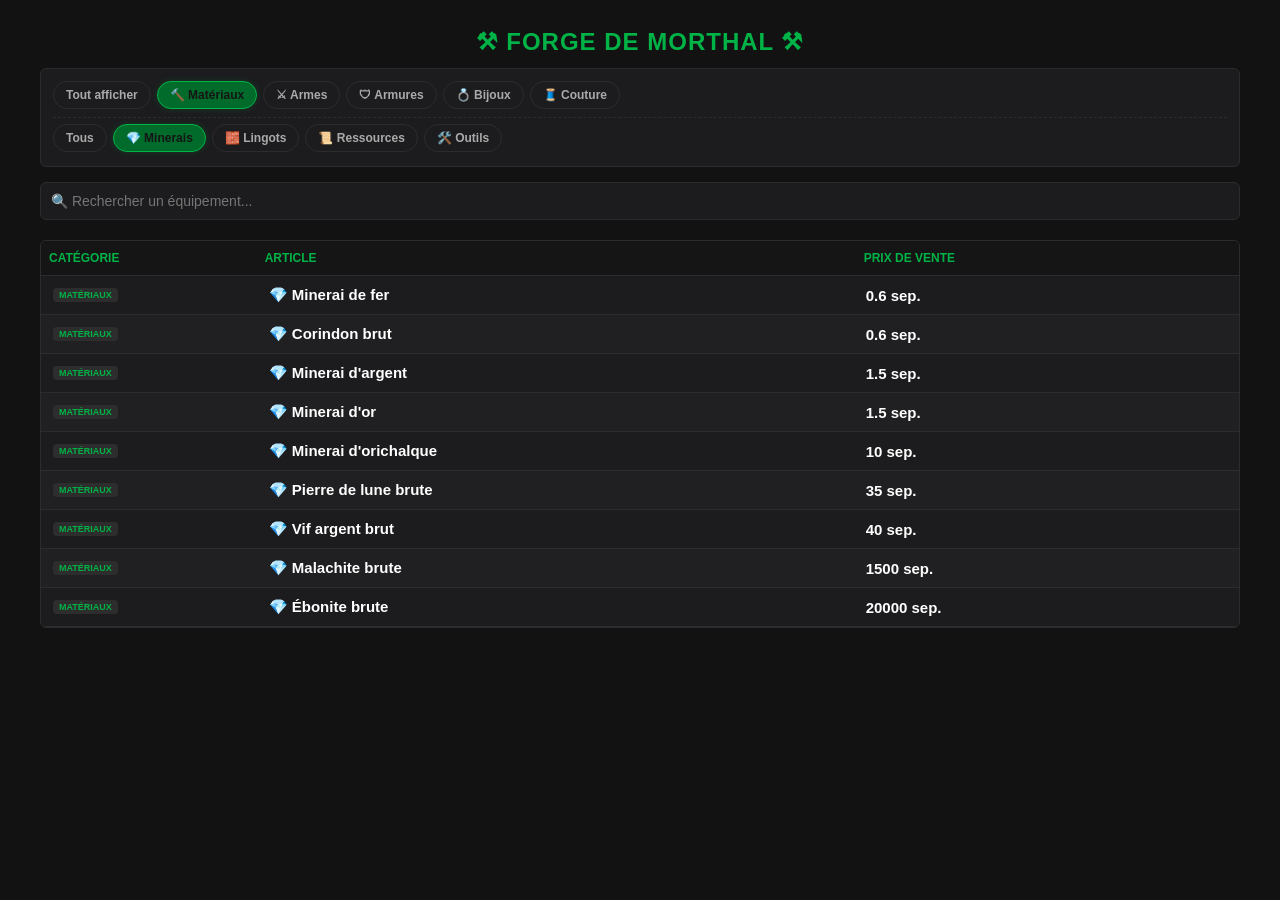
==== index.html @ 5da3e49d "Renommage Vitrine" ====
<!DOCTYPE html>
<html lang="fr">
<head>
    <meta charset="UTF-8">
    <meta name="viewport" content="width=device-width, initial-scale=1.0">
    <title>⚔ Tarifs de la Forge de Morthal ⚔</title>
    <link rel="stylesheet" href="style.css">
</head>
<body class="vitrine-body">

    <!-- Bloc HTML pour l'affichage de vos bannières sur PC -->
    <div class="banner-morthal banner-left"></div>
    <div class="banner-morthal banner-right"></div>

    <h1>⚒ Forge de Morthal ⚒</h1>

    <!-- 1. BLOC DES FILTRES (Séparé) -->
    <div class="filter-container">
        <div id="main-filter-row" class="filter-scroll">
            <button class="filter-btn active" data-cat="tous">Tout afficher</button>
            <button class="filter-btn" data-cat="Matériaux">🔨 Matériaux</button>
            <button class="filter-btn" data-cat="Arme">⚔ Armes</button>
            <button class="filter-btn" data-cat="Armure">🛡 Armures</button>
            <button class="filter-btn" data-cat="Bijou">💍 Bijoux</button>
            <button class="filter-btn" data-cat="Couture">🧵 Couture</button>
        </div>
        <div id="sub-filter-row" class="filter-scroll">
            <!-- Rempli dynamiquement en JavaScript -->
        </div>
    </div>

    <!-- 2. LA BARRE DE RECHERCHE (Isolée pour laisser passer le fond noir) -->
    <input type="text" id="search" class="search-box" placeholder="🔍 Rechercher un équipement...">

    <!-- 3. BLOC DU TABLEAU DE LA VITRINE (Isolé) -->
    <div class="table-container">
        <table class="vitrine-table">
            <thead>
                <tr>
                    <th>Catégorie</th>
                    <th>Article</th>
                    <th>Prix de Vente</th>
                </tr>
            </thead>
            <tbody id="table-body">
                <!-- Rempli dynamiquement par vitrine.js -->
            </tbody>
        </table>

    </div>
    <!-- Galerie des ensembles d'armures disponibles sous le tableau -->
    <!-- Galerie dynamique des ensembles d'armures disponibles sous le tableau -->
    <div id="armor-preview-container" style="display: none;">
        <h2 id="armor-preview-main-title">🛡️ Ensembles d'Armures Disponibles</h2>
        <div class="armor-previews-grid" id="armor-previews-grid">
            <!-- Injecté dynamiquement par le JavaScript -->
        </div>
    </div>





    <script src="catalogue.js"></script>
    <script src="vitrine.js"></script>
</body>
</html>
---- style.css ----
/* =========================================================================
   1. THÈME ET STYLES GÉNÉRAUX - FORGE DE MORTHAL VIF
   ========================================================================= */
:root { 
    /* Fonds ultra-sombres et lisibles d'origine */
    --bg: #121212;          
    --card: #1c1c1e;        
    --text: #e0e0e0;        
    --border: #2c2c2e;      
    --court: #ff6b6b;       
    --success: #2ecc71;     
    
    /* Le VRAI vert émeraude vif de Morthal */
    --accent: #006b2b;      /* Vert vif profond pour les boutons enfoncés et caddies */
    --accent-light: #00b347;/* Vert émeraude lumineux pour les textes et titres */
    --accent-blue: #46535f; /* Gris-bleu des marais */
}

body { 
    font-family: -apple-system, BlinkMacSystemFont, "Segoe UI", Roboto, sans-serif; 
    background: var(--bg) !important; 
    color: var(--text); 
    margin: 0; 
    padding: 8px; 
    padding-bottom: 25px; 
    -webkit-tap-highlight-color: transparent; 
}

h1, .vitrine-body h1 { 
    font-size: 24px; 
    color: var(--accent-light) !important; 
    text-align: center; 
    margin: 8px 0 12px;
    text-transform: uppercase; 
    letter-spacing: 1px; 
}

h2, h3, .order-item strong, #orders-list strong { 
    font-size: 15px; 
    color: var(--accent-light) !important; 
    margin: 5px 0 12px; 
    text-align: center; 
}

/* =========================================================================
   2. ONGLETS, FILTRES ET FORMULAIRES
   ========================================================================= */
.tabs { 
    display: flex; 
    background: var(--card); 
    border: 1px solid var(--border); 
    border-radius: 8px; 
    margin-bottom: 10px; 
    overflow: hidden; 
}

.tab-btn { 
    background: none; 
    border: none; 
    color: #aaaaaa; 
    padding: 10px 2px; 
    cursor: pointer; 
    font-weight: bold; 
    width: 100%; 
    font-size: 12px; 
    text-align: center; 
    transition: all 0.2s ease;
}

.tab-btn.active { 
    color: #ffffff !important; 
    background: #151515 !important; 
    box-shadow: inset 0 -2px 0 var(--accent-light) !important; 
}

.tab-content { 
    display: none; 
}

.tab-content.active { 
    display: block; 
}

.filter-container { 
    margin-bottom: 10px; 
    display: flex; 
    flex-direction: column; 
    gap: 6px; 
}

.filter-scroll { 
    display: flex; 
    gap: 5px; 
    overflow-x: auto; 
    padding-bottom: 2px; 
    scrollbar-width: none; 
    -webkit-overflow-scrolling: touch; 
}

.filter-scroll::-webkit-scrollbar { 
    display: none; 
}

.filter-btn { 
    flex: 0 0 auto; 
    background: var(--card); 
    border: 1px solid var(--border); 
    color: #aaa; 
    padding: 6px 12px; 
    border-radius: 15px; 
    cursor: pointer; 
    font-size: 12px; 
    font-weight: bold; 
    transition: all 0.15s ease;
}

.filter-btn.active { 
    background: var(--accent) !important; 
    color: #151515 !important; 
    border-color: var(--accent-light) !important; 
    box-shadow: 0 0 6px rgba(0, 179, 71, 0.2);
}

#sub-filter-row { 
    display: none; 
    border-top: 1px dashed var(--border); 
    padding-top: 6px; 
}

.search-box, #search-editor { 
    width: 100%; 
    padding: 10px; 
    margin-bottom: 12px; 
    border-radius: 6px; 
    border: 1px solid var(--border); 
    background: var(--card); 
    color: #fff; 
    box-sizing: border-box; 
    font-size: 14px; 
}
/* =========================================================================
   3. TABLEAUX, BADGES ET BOUTONS DE PANIER
   ========================================================================= */
.table-container { 
    background: var(--card); 
    border-radius: 6px; 
    border: 1px solid var(--border); 
    overflow: hidden; 
}

table { 
    width: 100%; 
    border-collapse: collapse; 
    text-align: left; 
    font-size: 15px; 
}

th, td { 
    padding: 8px 10px; 
    border-bottom: 1px solid var(--border); 
}

th { 
    background: #151515; 
    color: var(--accent-light) !important; 
    font-weight: bold; 
    text-transform: uppercase; 
    font-size: 12px; 
}

.badge { 
    background: #2d2d2d !important;
    padding: 2px 6px; 
    border-radius: 4px; 
    font-size: 9px; 
    color: var(--accent-light) !important; 
    font-weight: bold; 
    text-transform: uppercase; 
    border: none !important; 
}

.badge.mat-badge {
    background: #1e2327 !important;
    color: #8bb2d6 !important;
    border: 1px solid var(--accent-blue) !important;
}

.cart-add-btn { 
    background: var(--accent) !important; 
    border: 1px solid var(--accent-light) !important;
    color: #ffffff !important; 
    font-size: 13px; 
    cursor: pointer; 
    width: 26px; 
    height: 26px; 
    border-radius: 5px; 
    display: flex; 
    align-items: center; 
    justify-content: center; 
}

.cart-qty-badge { 
    background-color: #19241c !important; 
    border: 1px solid var(--accent-light) !important; 
    color: #ffffff !important; 
    font-size: 11px !important; 
    font-weight: bold !important; 
    padding: 2px 6px !important; 
    border-radius: 4px !important; 
    display: inline-block !important; 
    cursor: pointer; 
}

button.submit, button[type="submit"], #catalog-form button { 
    background: var(--accent) !important; 
    color: #ffffff !important; 
    border: 1px solid var(--accent-light) !important; 
    padding: 10px; 
    width: 100%; 
    font-weight: bold; 
    border-radius: 5px; 
    cursor: pointer; 
    margin-top: 12px; 
    font-size: 14px; 
    transition: background-color 0.2s;
}

button.submit:hover, button[type="submit"]:hover {
    background: #008f39 !important;
}
.order-item { 
    background: var(--card); 
    padding: 12px; 
    border-radius: 6px; 
    margin-bottom: 10px; 
    border-left: 3px solid var(--accent-light) !important; 
    border: 1px solid var(--border); 
    position: relative; 
}

.delete-btn { 
    background: none; 
    border: none; 
    color: var(--court); 
    font-weight: bold; 
    cursor: pointer; 
    position: absolute; 
    top: 10px; 
    right: 10px; 
    font-size: 14px; 
}

.price-line { 
    display: flex; 
    justify-content: space-between; 
    margin: 3px 0; 
    font-size: 15px; 
}

.card-header-row { 
    display: flex; 
    justify-content: space-between; 
    align-items: center; 
    width: 100%; 
    height: 26px; 
}

.cart-actions-wrapper { 
    display: flex !important; 
    align-items: center !important; 
    gap: 6px !important; 
}

.inline-prices { 
    display: flex; 
    gap: 6px; 
    font-size: 13px; 
    font-weight: bold; 
}

.p-view { color: #fff; }
.c-view { color: var(--court); }
.ingredients { font-size: 11px; color: #aaa; font-style: italic; }

.checkbox-container { 
    display: flex; 
    gap: 15px; 
    margin: 10px 0; 
    background: #121212; 
    padding: 10px; 
    border-radius: 6px; 
    border: 1px solid var(--border); 
}

.checkbox-label { 
    display: flex; 
    align-items: center; 
    gap: 6px; 
    font-size: 13px; 
    font-weight: bold; 
    cursor: pointer; 
    color: #e0e0e0; 
    margin: 0; 
}

form { 
    background: var(--card); 
    padding: 12px; 
    border-radius: 6px; 
    border: 1px solid var(--border); 
    max-width: 500px; 
    margin: 0 auto 15px; 
}

label { 
    display: block; 
    margin: 8px 0 4px; 
    font-weight: bold; 
    font-size: 12px; 
    color: #bbb; 
}

input, textarea { 
    width: 100%; 
    padding: 9px; 
    border-radius: 5px; 
    border: 1px solid var(--border); 
    background: #121212; 
    color: #fff; 
    box-sizing: border-box; 
    font-size: 14px; 
}
/* =========================================================================
   4. RESPONSIVE ET COMPORTEMENT MOBILE / TABLETTE (max-width: 1023px)
   ========================================================================= */
@media (max-width: 1023px) {
    table, thead, tbody, th, td, tr { display: block; } 
    thead { display: none; }
    #table-body tr { 
        padding: 8px 8px; 
        border-bottom: 1px solid var(--border); 
        background: var(--card); 
        margin-bottom: 5px; 
        border-radius: 6px; 
        border: 1px solid var(--border); 
    }
    #table-body td { 
        padding: 2px 0; 
        border: none; 
        display: flex; 
        justify-content: space-between; 
        align-items: center; 
    }
    #table-body td:first-child { 
        display: block; 
        width: 100%; 
        margin-bottom: 4px; 
        padding-bottom: 4px; 
        border-bottom: 1px dashed #2d2d2d; 
    }
    #table-body td:nth-child(2) { 
        font-size: 14px; 
        color: #fff; 
        font-weight: bold; 
        display: flex; 
        justify-content: space-between; 
        align-items: center; 
        width: 100%; 
        border-bottom: 1px dashed #2d2d2d; 
        padding-bottom: 4px; 
        margin-bottom: 4px; 
    }
    #table-body td:nth-child(3), #table-body td:nth-child(4) { display: none; }
    #table-body td:last-child { display: block; color: #bbb; }

    .editor-row {
        display: grid !important;
        grid-template-columns: 1fr 1fr;
        gap: 10px;
        padding: 12px;
        background: var(--card);
        margin-bottom: 15px;
        border: 1px solid var(--border);
        border-radius: 6px;
    }
    .editor-row td { display: block !important; width: 100% !important; padding: 0 !important; border: none !important; }
    .cell-meta { display: flex !important; justify-content: flex-start; align-items: center; gap: 8px; margin-bottom: 4px; grid-column: span 2; flex-wrap: nowrap !important; }
    .sub-badge-config { font-size: 11px; color: var(--accent-light) !important; text-transform: uppercase; font-weight: bold; }
    .cell-nom, .cell-ing { grid-column: span 2; }
    .cell-revente { grid-column: 1; }
    .cell-cout { grid-column: 2; }
}

.badges-wrapper { display: flex; gap: 5px; align-items: center; }
#table-body tr { position: relative !important; }

.cart-column-pc {
    display: block !important;
    position: absolute !important;
    top: 10px !important;
    right: 12px !important;
    width: auto !important;
    padding: 0 !important;
    margin: 0 !important;
    border: none !important;
    z-index: 10;
}

.pc-cart-align { display: flex !important; align-items: center !important; gap: 6px !important; height: auto !important; }
.editor-row.hidden { display: none !important; }
.mobile-label { font-size: 11px; color: #888; margin-bottom: 4px; font-weight: bold; display: block; }

.editor-row input {
    width: 100% !important;
    box-sizing: border-box;
    padding: 8px !important;
    font-size: 13px !important;
    background-color: #121212;
    color: #fff;
    border: 1px solid var(--border);
    border-radius: 4px;
}
/* =========================================================================
   5. COMPORTEMENT ÉCRAN LARGE PC (min-width: 1024px)
   ========================================================================= */
@media (min-width: 1024px) {
    body { max-width: 1200px; margin: 0 auto; padding: 20px; background-color: #0b0b0b; }
    h1 { font-size: 24px; margin: 15px 0 25px; }
    .tabs { max-width: 600px; margin: 0 auto 25px; }
    .filter-container { background: var(--card); padding: 12px; border-radius: 6px; border: 1px solid var(--border); margin-bottom: 15px; }
    .filter-scroll { overflow-x: visible; flex-wrap: wrap; gap: 6px; }
    .search-box { max-width: 100% !important; margin: 0 auto 20px; display: block; }
    .table-container { background: var(--card); border: 1px solid var(--border); border-radius: 6px; overflow: hidden; margin-top: 15px; }
    table { display: table !important; width: 100% !important; }
    #table-body tr { display: table-row !important; background: transparent; border: none !important; padding: 0 !important; transition: background-color 0.15s ease; }
    #table-body tr:hover { background-color: rgba(0, 179, 71, 0.03) !important; }
    #table-body tr:nth-child(even) { background-color: rgba(255, 255, 255, 0.02); }
    #table-body td { display: table-cell !important; padding: 10px 12px !important; border-bottom: 1px solid var(--border) !important; vertical-align: middle !important; margin: 0 !important; }
    #table-body td:first-child { width: 120px; }
    #table-body td:nth-child(2) { font-weight: bold; color: #fff; display: table-cell !important; }
    .inline-prices { display: none !important; }
    #table-body td:nth-child(3), #table-body td:nth-child(4) { display: table-cell !important; font-size: 15px; width: 100px; }
    #table-body td:nth-child(3) strong { color: #fff !important; }
    .cost-price { color: #ff6b6b; }
    #table-body td:last-child { display: table-cell !important; border-top: none !important; padding-top: 10px !important; color: #b0b0b0; }
    #table-body td.cart-column-pc { display: table-cell !important; position: static !important; width: 60px !important; text-align: right !important; padding-right: 15px !important; vertical-align: middle !important; }
    .pc-cart-align { display: flex !important; justify-content: flex-end; align-items: center; gap: 6px; }

    #admin table, #catalog-form table, .tab-content table { display: table !important; width: 100% !important; table-layout: fixed !important; border-collapse: collapse !important; }
    table thead { display: table-header-group !important; }
    #editor-table-body { display: table-row-group !important; }
    tr.editor-row, table thead tr { display: table-row !important; background: transparent; }
    th:nth-child(1), td.cell-meta, td:nth-child(1) { width: 18% !important; }
    th:nth-child(2), td.cell-nom, td:nth-child(2) { width: 22% !important; }
    th:nth-child(3), td.cell-revente, td:nth-child(3) { width: 12% !important; }
    th:nth-child(4), td.cell-cout, td:nth-child(4) { width: 12% !important; }
    th:nth-child(5), td.cell-ing, td:nth-child(5) { width: 36% !important; }

    #editor-table-body td, th { display: table-cell !important; padding: 10px 8px !important; box-sizing: border-box !important; border-bottom: 1px solid var(--border) !important; vertical-align: middle !important; }
    #editor-table-body tr.editor-row:nth-child(even) { background-color: rgba(255, 255, 255, 0.02); }
    .mobile-label, .pc-hide { display: none !important; }
    .cell-meta { display: table-cell !important; }
    .cell-meta-wrapper { display: flex !important; gap: 6px; align-items: center; flex-wrap: nowrap !important; }
    .sub-badge-config { font-size: 11px; color: var(--accent-light) !important; text-transform: uppercase; font-weight: bold; }
}

.cart-minus-btn {
    background-color: #2b2b2b !important;
    border: 1px solid var(--border) !important;
    color: var(--court) !important; 
    font-size: 11px !important;
    font-weight: bold !important;
    padding: 2px 6px !important;
    border-radius: 4px !important;
    cursor: pointer;
    height: 22px;
    display: inline-flex;
    align-items: center;
    justify-content: center;
}
.cart-minus-btn:hover { background-color: #3d3d3d !important; border-color: #555 !important; }
.cart-qty-input::-webkit-outer-spin-button, .cart-qty-input::-webkit-inner-spin-button { -webkit-appearance: none; margin: 0; }

/* Styles de l'éditeur déportés (remplace le style inline injecté par JS) */
.edit-cout { background-color: #121212; color: #fff; border-color: var(--border); cursor: text; }
.disabled-cost-input { background-color: #1a1a1a !important; color: #888 !important; border-color: #222 !important; cursor: not-allowed !important; }

/* Badge de quantité épuré (Fond transparent d'origine) */
.cart-qty-input {
    width: 34px !important;
    text-align: center;
    padding: 2px !important;
    font-size: 11px !important;
    font-weight: bold;
    color: var(--accent-light) !important;
    background: transparent !important;
    border: 1px solid var(--border) !important;
    border-radius: 4px;
    box-sizing: border-box;
    //*-moz-appearance: textfield;*/
}

/* Vitrine et bannières Morthal */
.vitrine-table .cart-column-pc, .vitrine-table .c-view { display: none !important; }
@media (max-width: 1023px) { .vitrine-table #table-body td:nth-child(3) { display: none !important; } }
@media (min-width: 1024px) {
    .vitrine-table #table-body td:first-child { width: 18% !important; }
    .vitrine-table #table-body td:nth-child(2) { width: 50% !important; font-size: 15px; }
    .vitrine-table #table-body td:nth-child(3) { width: 32% !important; text-align: left !important; padding-left: 10px !important; }
}

.banner-morthal { display: none; position: fixed; top: 20px; width: 160px; height: 320px; background-size: contain; background-repeat: no-repeat; background-position: center; z-index: 1; pointer-events: none; }
@media (min-width: 1600px) {
    .banner-morthal { display: block; position: fixed; top: 40px; width: 200px; height: 85vh; background-size: contain; background-repeat: no-repeat; background-position: center top; filter: drop-shadow(0 10px 15px rgba(0, 0, 0, 0.8)); z-index: 1; pointer-events: none; }
    .banner-left { left: 25px; background-image: url('Bannière.png'); }
    .banner-right { right: 25px; background-image: url('Bannière.png'); }
    body { max-width: 1200px !important; position: relative; }
}
/* Alignement en ligne des montants de la commande */
.order-amounts-row {
    display: flex;
    gap: 12px;
    align-items: center;
    margin-top: 8px;
}

.amount-field-group {
    flex: 1;
}

.cost-label-text {
    color: var(--court) !important;
}

/* Adaptation pour les petits écrans mobiles */
@media (max-width: 1023px) {
    .order-amounts-row {
        flex-direction: column;
        gap: 6px;
    }
}

#armor-preview-container {
    background: var(--card);
    border: 1px solid var(--border);
    border-radius: 8px;
    padding: 20px;
    margin-top: 15px;
    box-shadow: 0 4px 10px rgba(0, 0, 0, 0.5);
}

#armor-preview-main-title {
    margin-bottom: 20px;
    font-size: 16px;
    text-align: center;
    color: var(--accent-light) !important;
}

/* Grille principale fixe sur 2 colonnes dès les écrans intermédiaires */
.armor-previews-grid {
    display: grid;
    grid-template-columns: 1fr;
    gap: 25px; /* Plus d'espace entre les grandes fiches */
}

@media (min-width: 768px) {
    .armor-previews-grid {
        grid-template-columns: repeat(4, 1fr);
    }
}

/* Style des fiches d'armures */
.armor-set-card {
    background: #111;
    border: 1px solid #2a2a2c;
    border-radius: 6px;
    padding: 10px;
    text-align: center;
    display: flex;
    flex-direction: column;
    justify-content: space-between;
    align-items: center; /* Centre parfaitement le contenu horizontalement */
    transition: transform 0.2s ease, border-color 0.2s ease;
}

.armor-set-card:hover {
    transform: translateY(-3px);
    border-color: var(--accent-light);
}

/* Redimensionnement massif des images verticales */
.armor-set-card img {
    width: 100%;
    height: auto;
    max-height: 700px; /* Augmenté de 480px à 700px pour laisser l'image grandir */
    object-fit: contain;
    border-radius: 4px;
    background: #0f0f10;
}

.armor-set-title {
    margin-top: 15px;
    margin-bottom: 5px;
    font-size: 14px; /* Légèrement agrandi pour suivre la taille de l'image */
    font-weight: bold;
    color: #ffffff;
    text-transform: uppercase;
    letter-spacing: 0.5px;
    width: 100%;
}
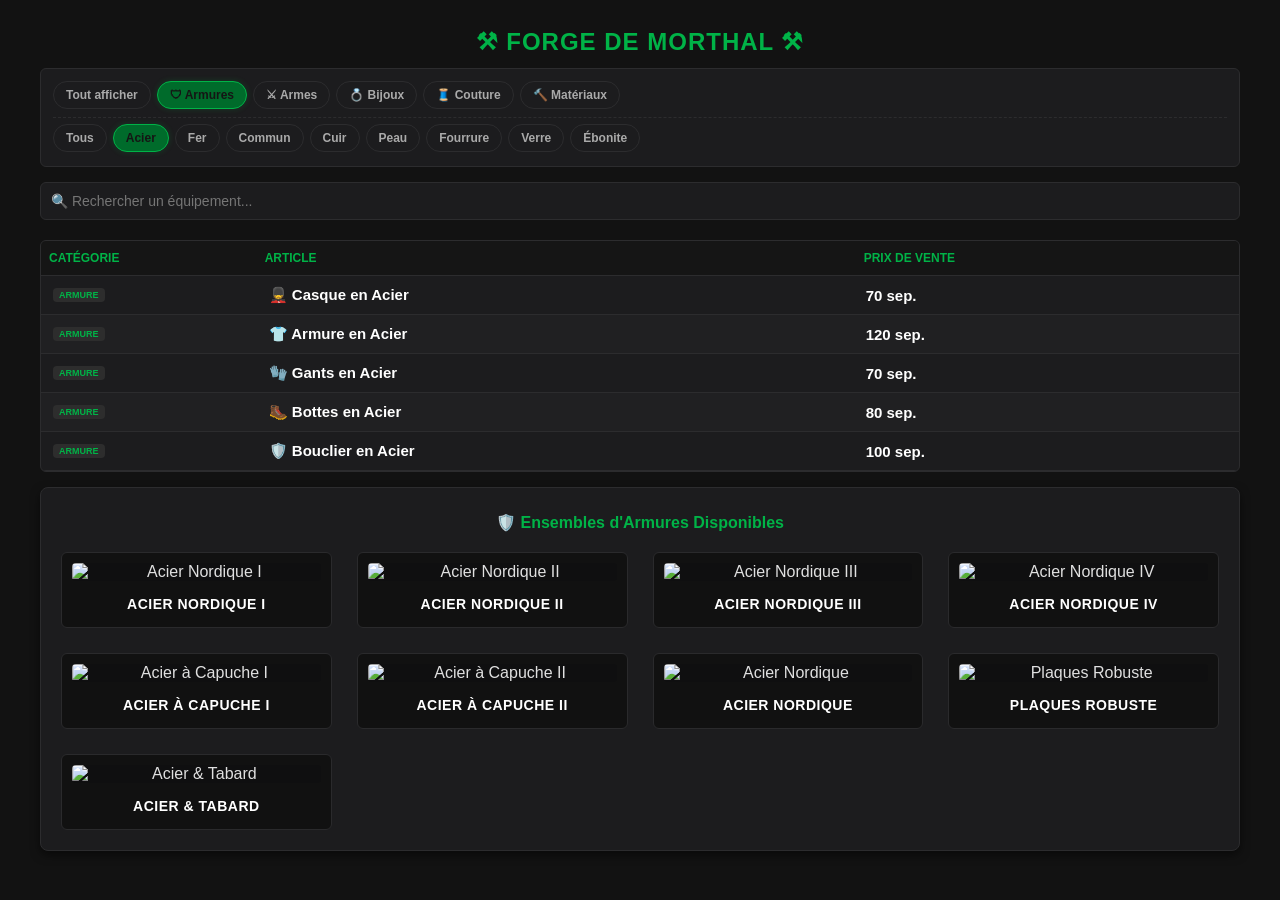
==== commit fb6c7a37: "Armures selectionnées par défaut" ====
--- a/index.html
+++ b/index.html
@@ -18,11 +18,11 @@
     <div class="filter-container">
         <div id="main-filter-row" class="filter-scroll">
             <button class="filter-btn active" data-cat="tous">Tout afficher</button>
-            <button class="filter-btn" data-cat="Matériaux">🔨 Matériaux</button>
+            <button class="filter-btn" data-cat="Armure">🛡 Armures</button>
             <button class="filter-btn" data-cat="Arme">⚔ Armes</button>
-            <button class="filter-btn" data-cat="Armure">🛡 Armures</button>
             <button class="filter-btn" data-cat="Bijou">💍 Bijoux</button>
             <button class="filter-btn" data-cat="Couture">🧵 Couture</button>
+            <button class="filter-btn" data-cat="Matériaux">🔨 Matériaux</button>
         </div>
         <div id="sub-filter-row" class="filter-scroll">
             <!-- Rempli dynamiquement en JavaScript -->
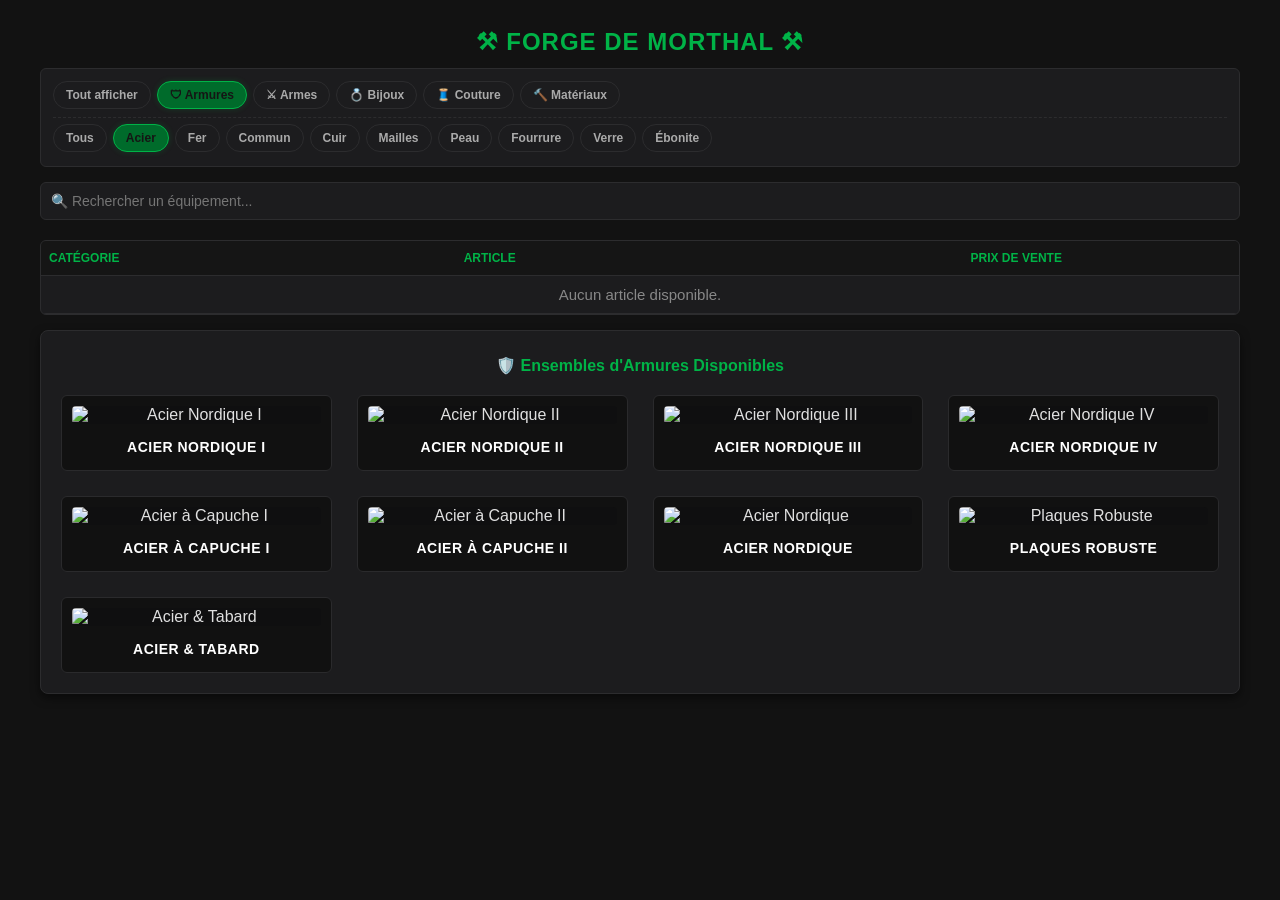
==== commit e971fb9a: "Chargement du catalogue directement depuis github" ====
--- a/index.html
+++ b/index.html
@@ -61,7 +61,6 @@
 
 
 
-    <script src="catalogue.js"></script>
     <script src="vitrine.js"></script>
 </body>
 </html>
